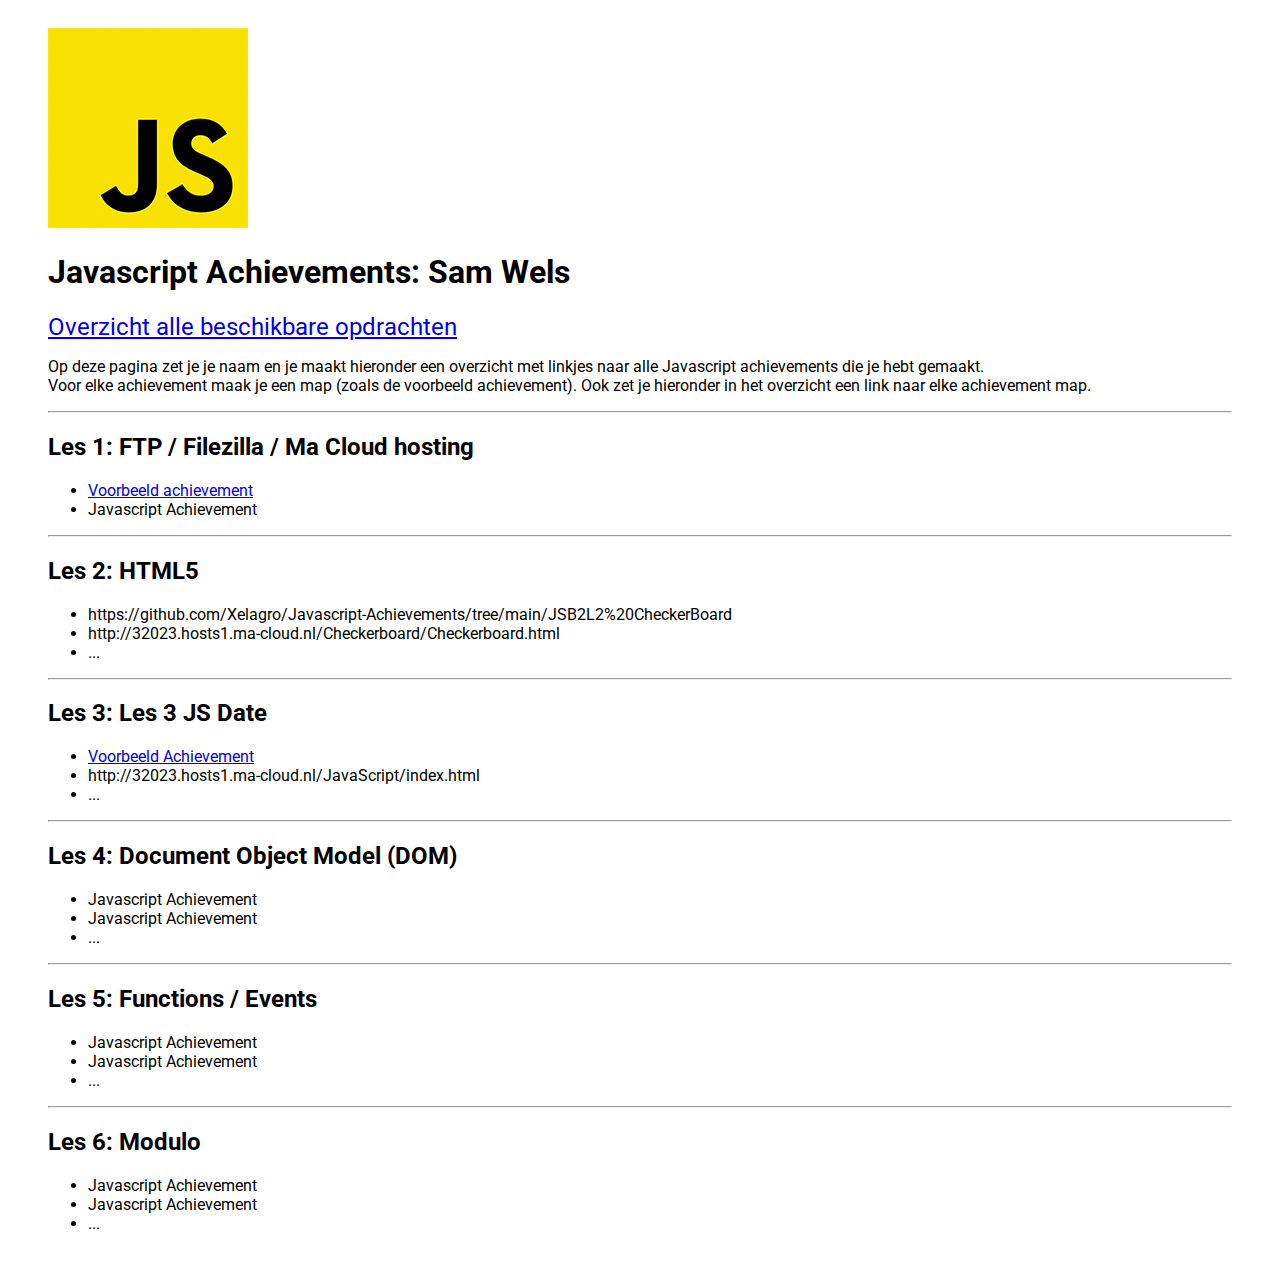
==== Begin/index.html @ 2a238f58 "Update index.html" ====
<!DOCTYPE html>
<html lang="en">

<head>
    <meta charset="UTF-8">
    <meta name="viewport" content="width=device-width, initial-scale=1.0">
    <title>Javascript Achievements</title>
    <link href="https://fonts.googleapis.com/css2?family=Roboto:wght@300&display=swap" rel="stylesheet">
    <style type="text/css">
        body {
            font-family: "Roboto", sans-serif;
        }

        .container {
            padding: 20px 40px;
        }

        .big-link {
            font-size: 1.5em;
        }
    </style>
</head>

<body>
    <div class="container">
        <img src="js.png" />

        <h1>Javascript Achievements: Sam Wels</h1>

        <a href="https://trello.com/b/xo5TJzFr/javascript-achievements" target="_blank" class="big-link">Overzicht alle beschikbare
            opdrachten</a>

        <p>
            Op deze pagina zet je je naam en je maakt hieronder een overzicht met linkjes naar alle Javascript achievements die je
            hebt gemaakt.<br />
            Voor elke achievement maak je een map (zoals de voorbeeld achievement). Ook zet je hieronder in het overzicht een link naar elke achievement map.
        </p>

        <hr>

        <h2>Les 1: FTP / Filezilla / Ma Cloud hosting</h3>
        <ul>
            <li><a href="voorbeeld-achievement/index.html">Voorbeeld achievement</a></li>
            <li>Javascript Achievement</li>

        </ul>
        <hr>
        <h2>Les 2: HTML5</h3>
        <ul>
            <li>https://github.com/Xelagro/Javascript-Achievements/tree/main/JSB2L2%20CheckerBoard</li>
            <li>http://32023.hosts1.ma-cloud.nl/Checkerboard/Checkerboard.html</li>
            <li>...</li>
        </ul>
        <hr>
        <h2>Les 3: Les 3 JS Date</h3>
        <ul>
            <li><a href="https://github.com/Xelagro/JavaScript">Voorbeeld Achievement</a> </li>
            <li>http://32023.hosts1.ma-cloud.nl/JavaScript/index.html</li>
            <li>...</li>
        </ul>
        <hr>
        <h2>Les 4: Document Object Model (DOM)</h3>
        <ul>
            <li>Javascript Achievement</li>
            <li>Javascript Achievement</li>
            <li>...</li>
        </ul>
        <hr>
        <h2>Les 5: Functions / Events</h3>
        <ul>
            <li>Javascript Achievement</li>
            <li>Javascript Achievement</li>
            <li>...</li>
        </ul>
        <hr>
        <h2>Les 6: Modulo</h3>
        <ul>
            <li>Javascript Achievement</li>
            <li>Javascript Achievement</li>
            <li>...</li>
        </ul>
    </div>
</body>

</html>
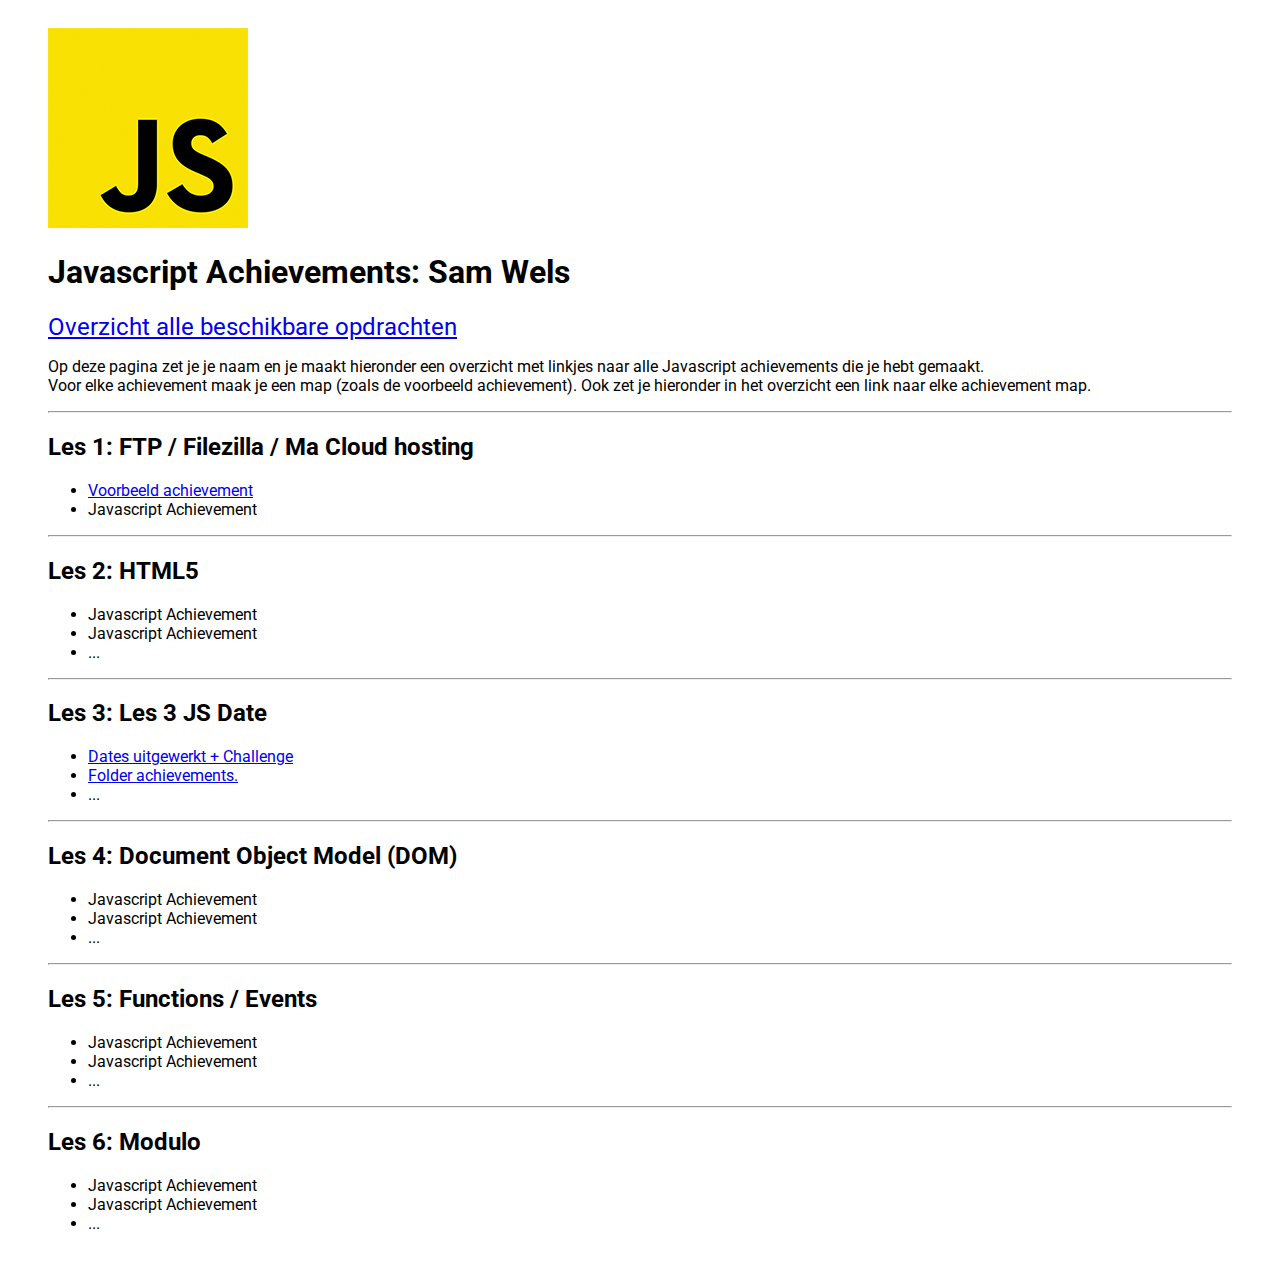
==== commit 577cb0bc: "Linkjes" ====
--- a/Begin/index.html
+++ b/Begin/index.html
@@ -47,15 +47,15 @@
         <hr>
         <h2>Les 2: HTML5</h3>
         <ul>
-            <li>https://github.com/Xelagro/Javascript-Achievements/tree/main/JSB2L2%20CheckerBoard</li>
-            <li>http://32023.hosts1.ma-cloud.nl/Checkerboard/Checkerboard.html</li>
+            <li>Javascript Achievement</li>
+            <li>Javascript Achievement</li>
             <li>...</li>
         </ul>
         <hr>
         <h2>Les 3: Les 3 JS Date</h3>
         <ul>
-            <li><a href="https://github.com/Xelagro/JavaScript">Voorbeeld Achievement</a> </li>
-            <li>http://32023.hosts1.ma-cloud.nl/JavaScript/index.html</li>
+            <li><a href="http://32023.hosts1.ma-cloud.nl/JavaScript/index.html">Dates uitgewerkt + Challenge</a> </li>
+            <li><a href= "https://github.com/Xelagro/JavaScript">Folder achievements.</a></li>
             <li>...</li>
         </ul>
         <hr>
@@ -82,4 +82,4 @@
     </div>
 </body>
 
-</html>
+</html>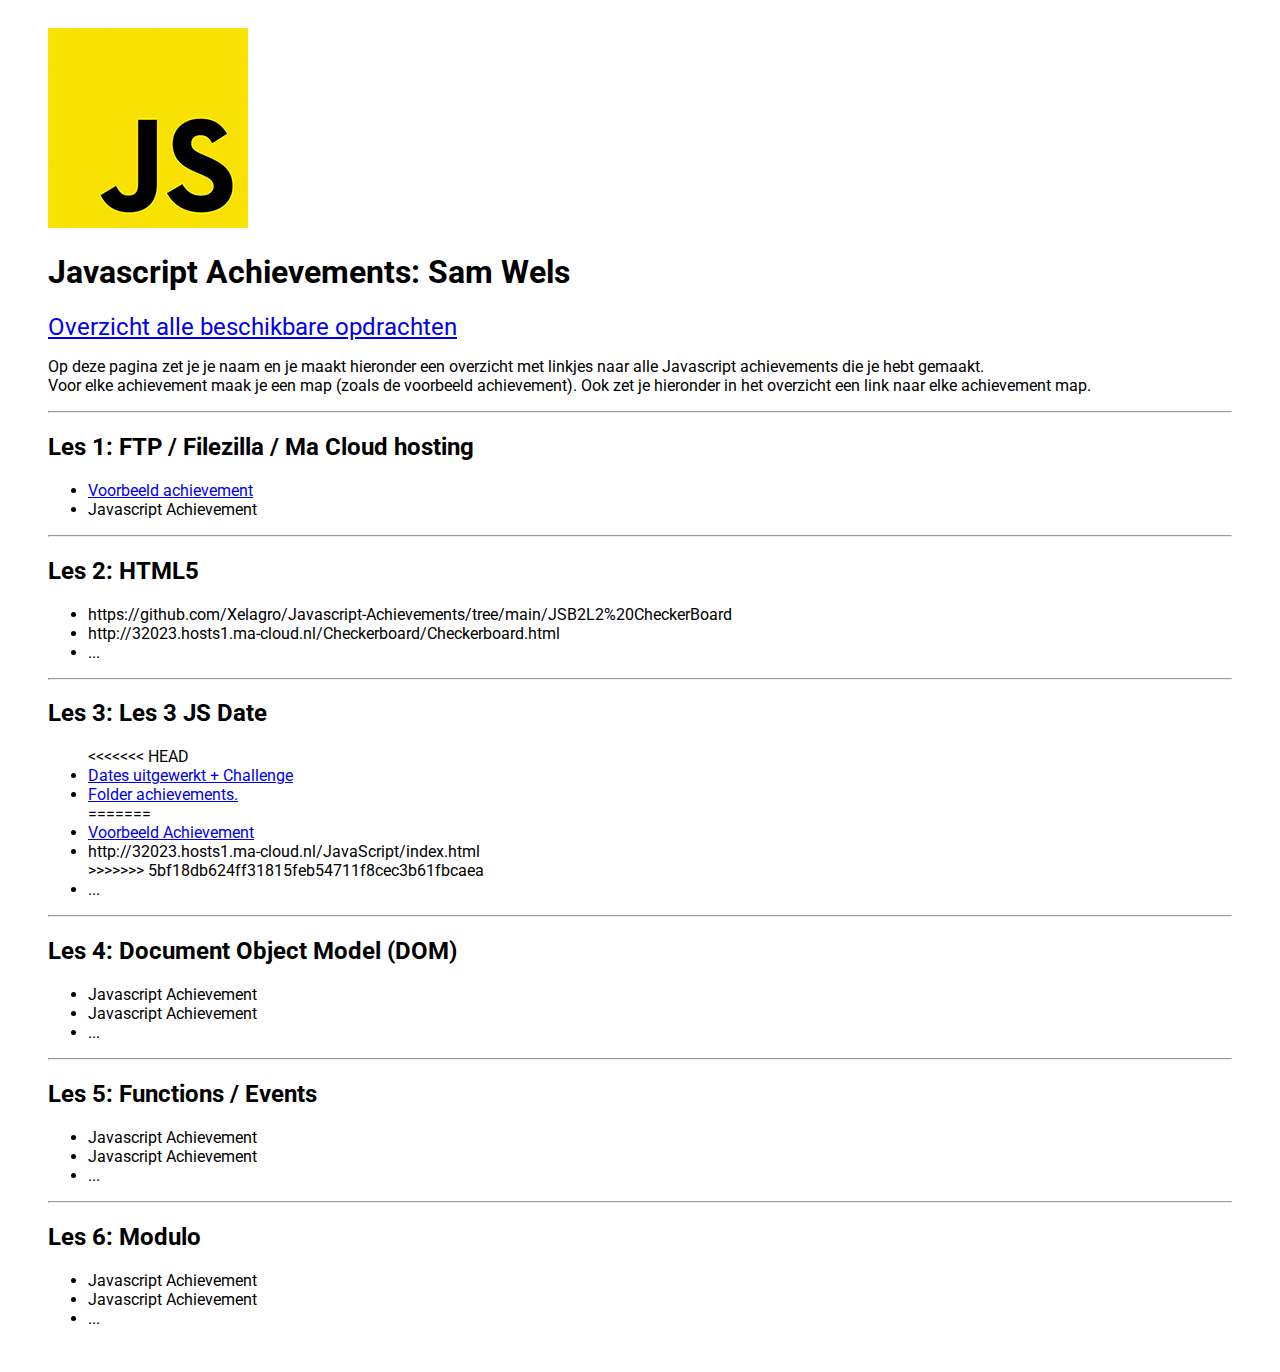
==== commit bc128814: "Linkjes" ====
--- a/Begin/index.html
+++ b/Begin/index.html
@@ -47,15 +47,20 @@
         <hr>
         <h2>Les 2: HTML5</h3>
         <ul>
-            <li>Javascript Achievement</li>
-            <li>Javascript Achievement</li>
+            <li>https://github.com/Xelagro/Javascript-Achievements/tree/main/JSB2L2%20CheckerBoard</li>
+            <li>http://32023.hosts1.ma-cloud.nl/Checkerboard/Checkerboard.html</li>
             <li>...</li>
         </ul>
         <hr>
         <h2>Les 3: Les 3 JS Date</h3>
         <ul>
+<<<<<<< HEAD
             <li><a href="http://32023.hosts1.ma-cloud.nl/JavaScript/index.html">Dates uitgewerkt + Challenge</a> </li>
             <li><a href= "https://github.com/Xelagro/JavaScript">Folder achievements.</a></li>
+=======
+            <li><a href="https://github.com/Xelagro/JavaScript">Voorbeeld Achievement</a> </li>
+            <li>http://32023.hosts1.ma-cloud.nl/JavaScript/index.html</li>
+>>>>>>> 5bf18db624ff31815feb54711f8cec3b61fbcaea
             <li>...</li>
         </ul>
         <hr>
@@ -82,4 +87,4 @@
     </div>
 </body>
 
-</html>+</html>
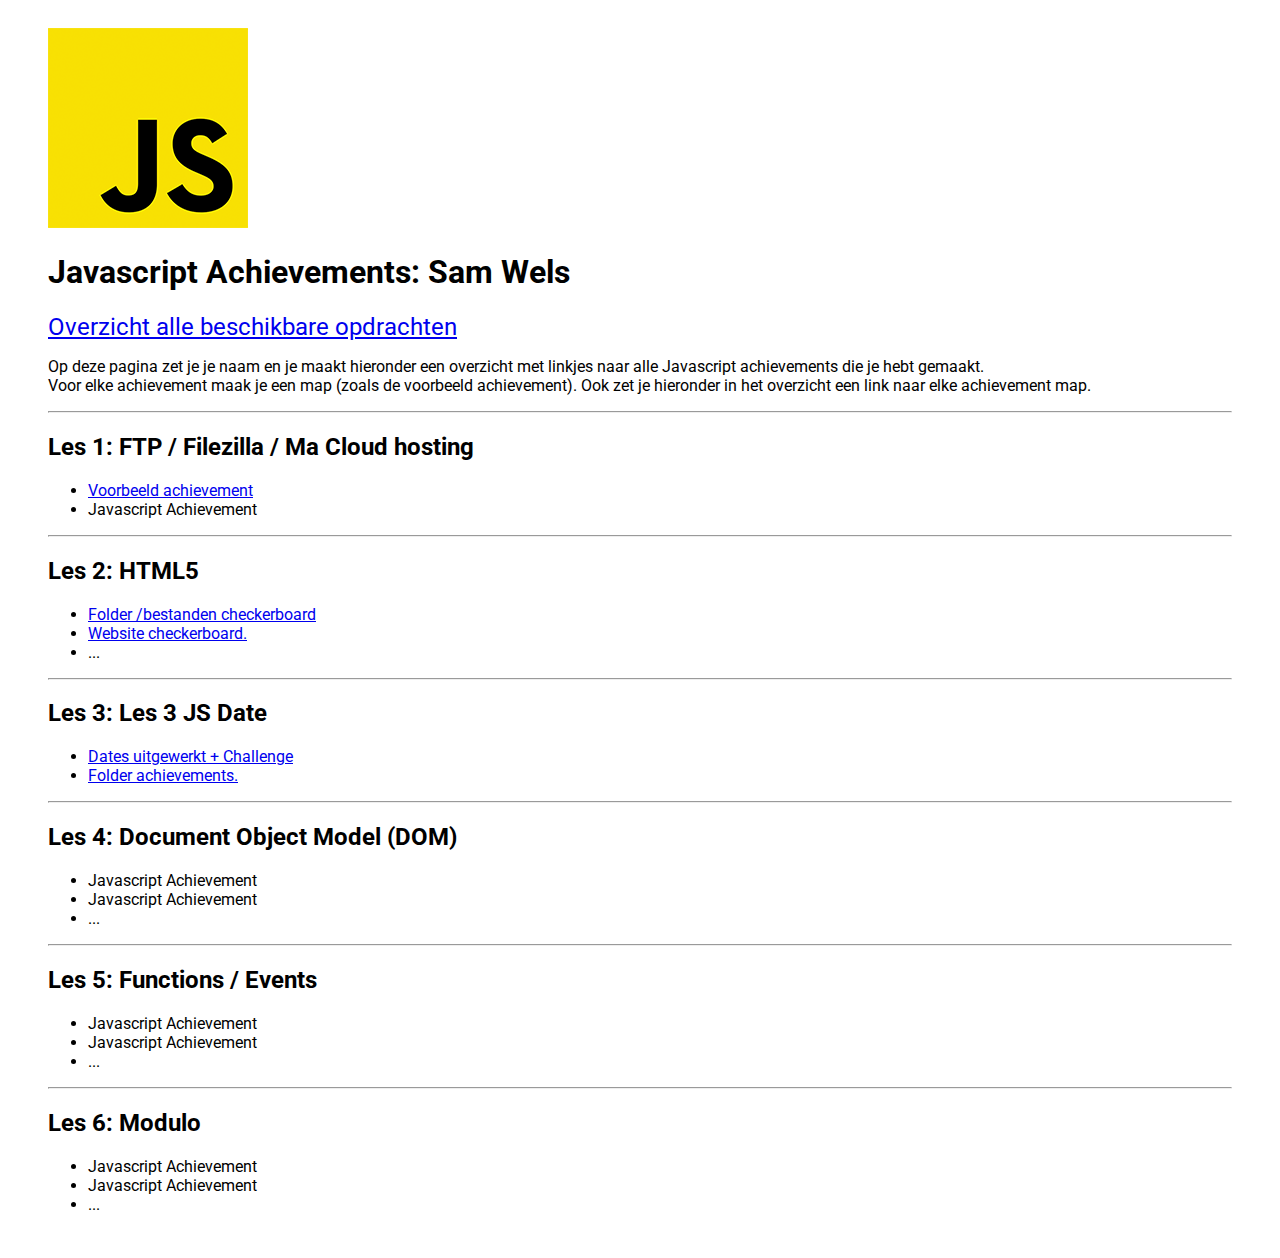
==== commit 62d872d8: "Test" ====
--- a/Begin/index.html
+++ b/Begin/index.html
@@ -47,21 +47,15 @@
         <hr>
         <h2>Les 2: HTML5</h3>
         <ul>
-            <li>https://github.com/Xelagro/Javascript-Achievements/tree/main/JSB2L2%20CheckerBoard</li>
-            <li>http://32023.hosts1.ma-cloud.nl/Checkerboard/Checkerboard.html</li>
+            <li><a href="https://github.com/Xelagro/Javascript-Achievements/tree/main/JSB2L2%20CheckerBoard"> Folder /bestanden checkerboard</li>
+            <li><a href="http://32023.hosts1.ma-cloud.nl/Checkerboard/Checkerboard.html"> Website checkerboard.</a></li>
             <li>...</li>
         </ul>
         <hr>
         <h2>Les 3: Les 3 JS Date</h3>
         <ul>
-<<<<<<< HEAD
             <li><a href="http://32023.hosts1.ma-cloud.nl/JavaScript/index.html">Dates uitgewerkt + Challenge</a> </li>
             <li><a href= "https://github.com/Xelagro/JavaScript">Folder achievements.</a></li>
-=======
-            <li><a href="https://github.com/Xelagro/JavaScript">Voorbeeld Achievement</a> </li>
-            <li>http://32023.hosts1.ma-cloud.nl/JavaScript/index.html</li>
->>>>>>> 5bf18db624ff31815feb54711f8cec3b61fbcaea
-            <li>...</li>
         </ul>
         <hr>
         <h2>Les 4: Document Object Model (DOM)</h3>
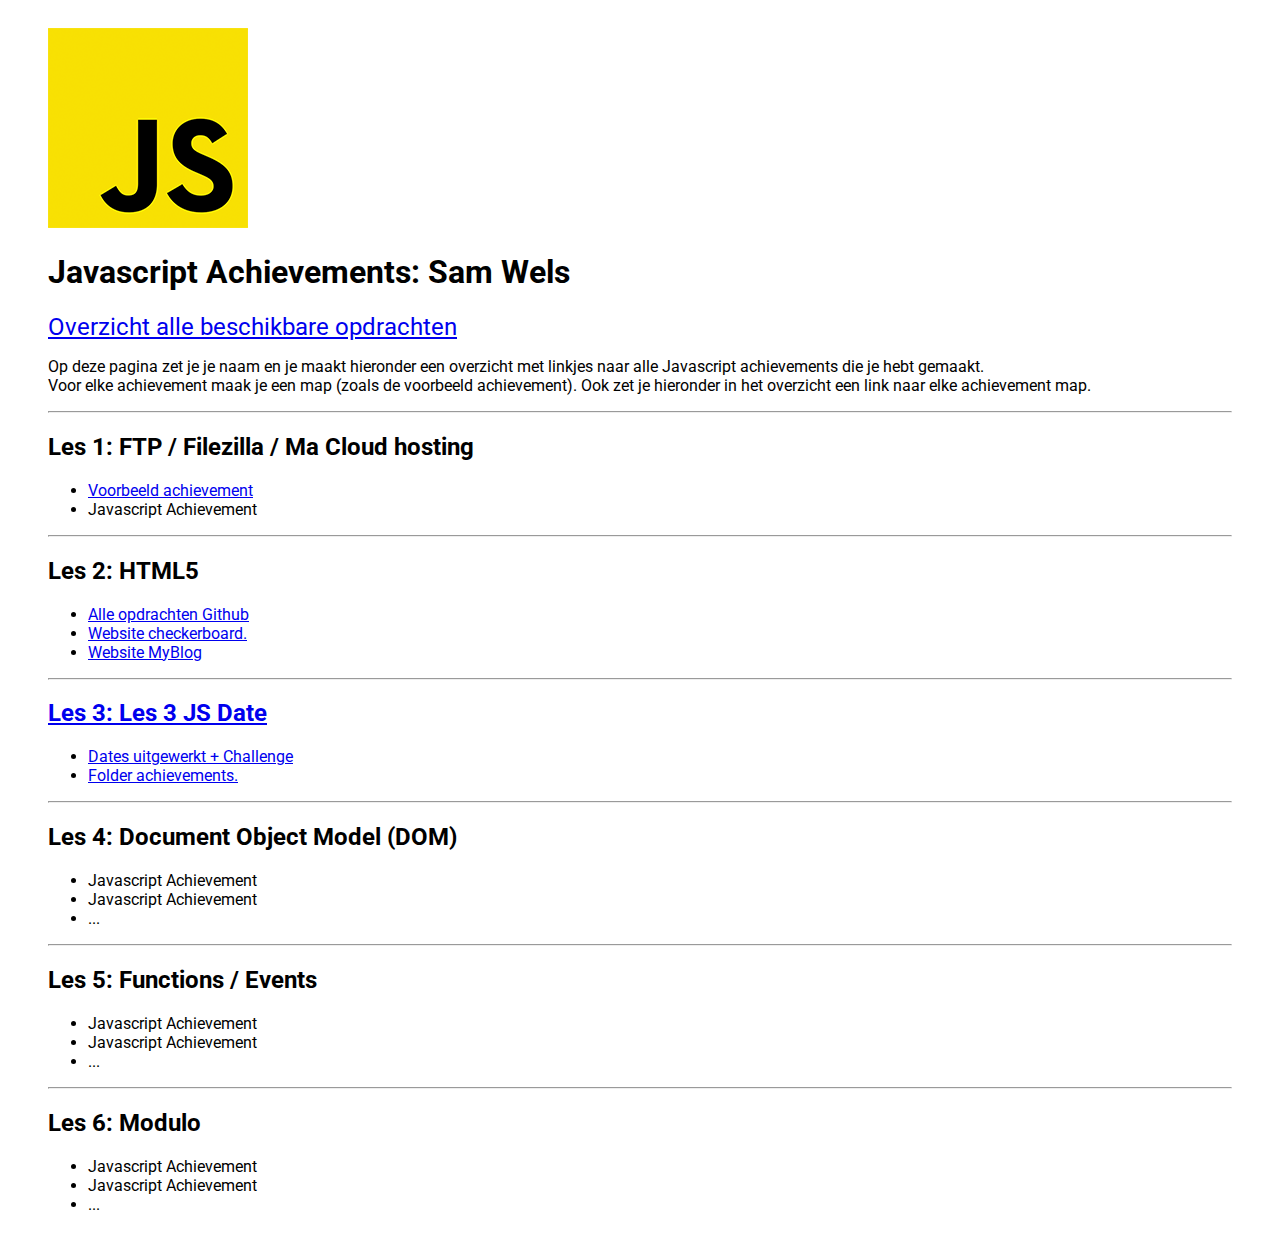
==== commit 80a189ff: "Updated" ====
--- a/Begin/index.html
+++ b/Begin/index.html
@@ -47,9 +47,9 @@
         <hr>
         <h2>Les 2: HTML5</h3>
         <ul>
-            <li><a href="https://github.com/Xelagro/Javascript-Achievements/tree/main/JSB2L2%20CheckerBoard"> Folder /bestanden checkerboard</li>
+            <li><a href="https://github.com/Xelagro/Javascript-Achievements"> Alle opdrachten Github</li>
             <li><a href="http://32023.hosts1.ma-cloud.nl/Checkerboard/Checkerboard.html"> Website checkerboard.</a></li>
-            <li>...</li>
+            <li><a href="http://32023.hosts1.ma-cloud.nl/Blog/Blog.html"> Website MyBlog</li>
         </ul>
         <hr>
         <h2>Les 3: Les 3 JS Date</h3>
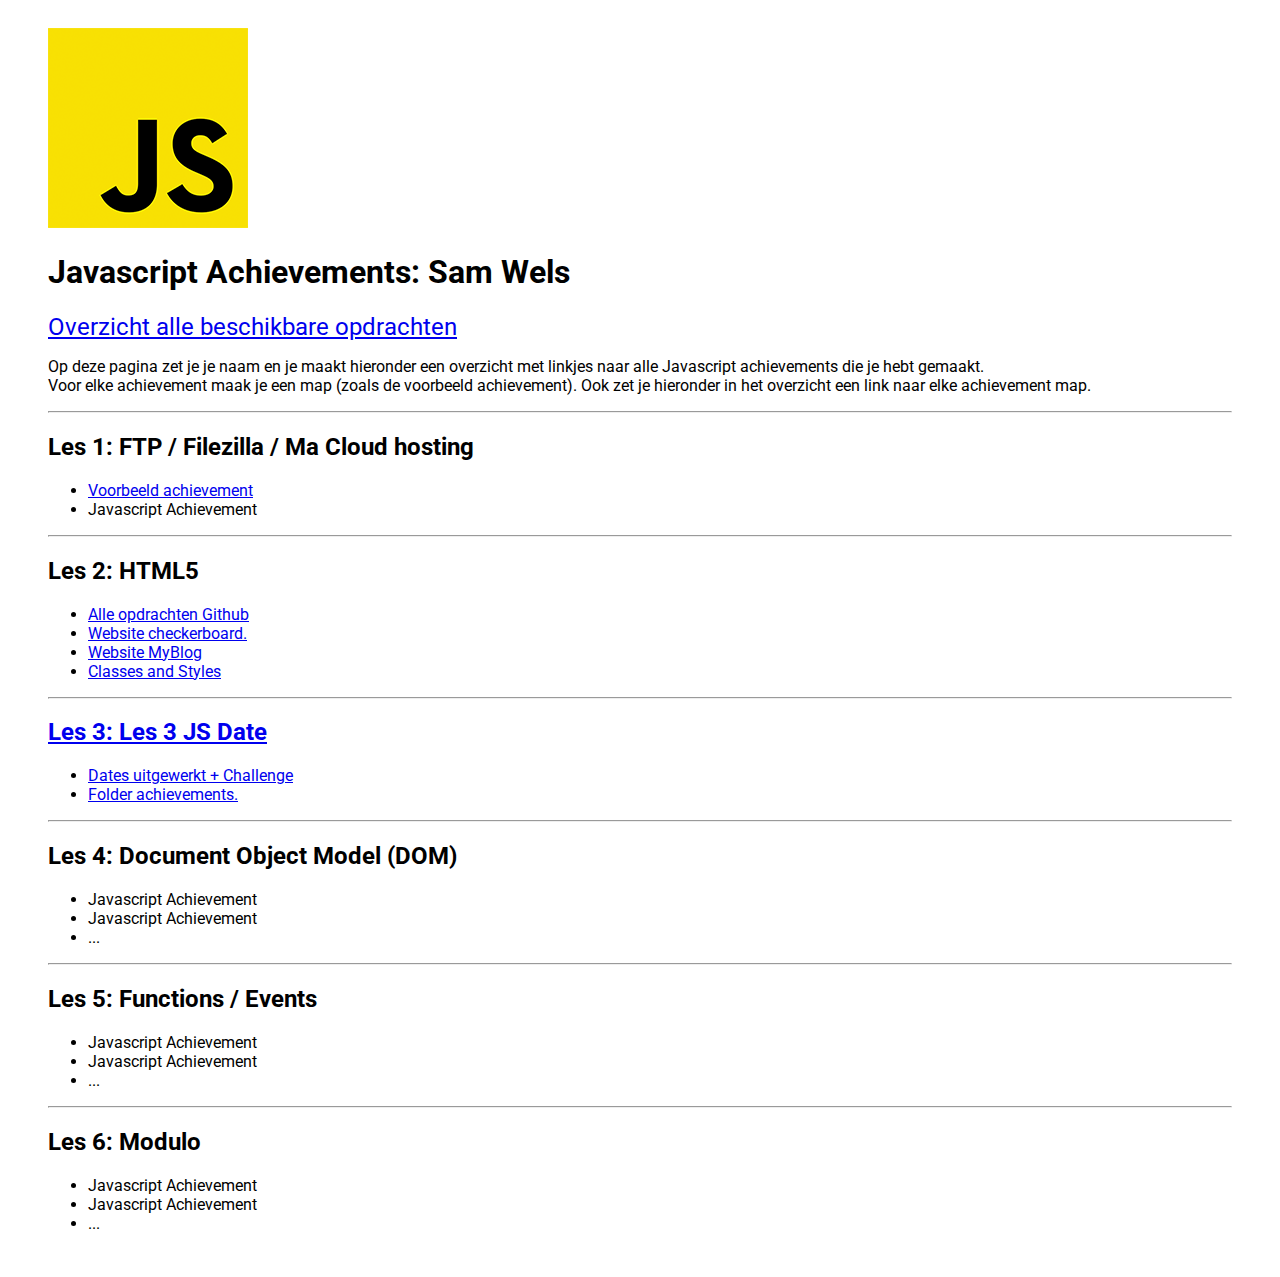
==== commit dfd4dbc0: "Links" ====
--- a/Begin/index.html
+++ b/Begin/index.html
@@ -47,9 +47,10 @@
         <hr>
         <h2>Les 2: HTML5</h3>
         <ul>
-            <li><a href="https://github.com/Xelagro/Javascript-Achievements"> Alle opdrachten Github</li>
+            <li><a href="https://github.com/Xelagro/Javascript-Achievements/tree/main/HTML5%20Les%202"> Alle opdrachten Github</li>
             <li><a href="http://32023.hosts1.ma-cloud.nl/Checkerboard/Checkerboard.html"> Website checkerboard.</a></li>
             <li><a href="http://32023.hosts1.ma-cloud.nl/Blog/Blog.html"> Website MyBlog</li>
+			<li><a href="http://32023.hosts1.ma-cloud.nl/ClassesAndStyles/Classes.html"> Classes and Styles</li>
         </ul>
         <hr>
         <h2>Les 3: Les 3 JS Date</h3>
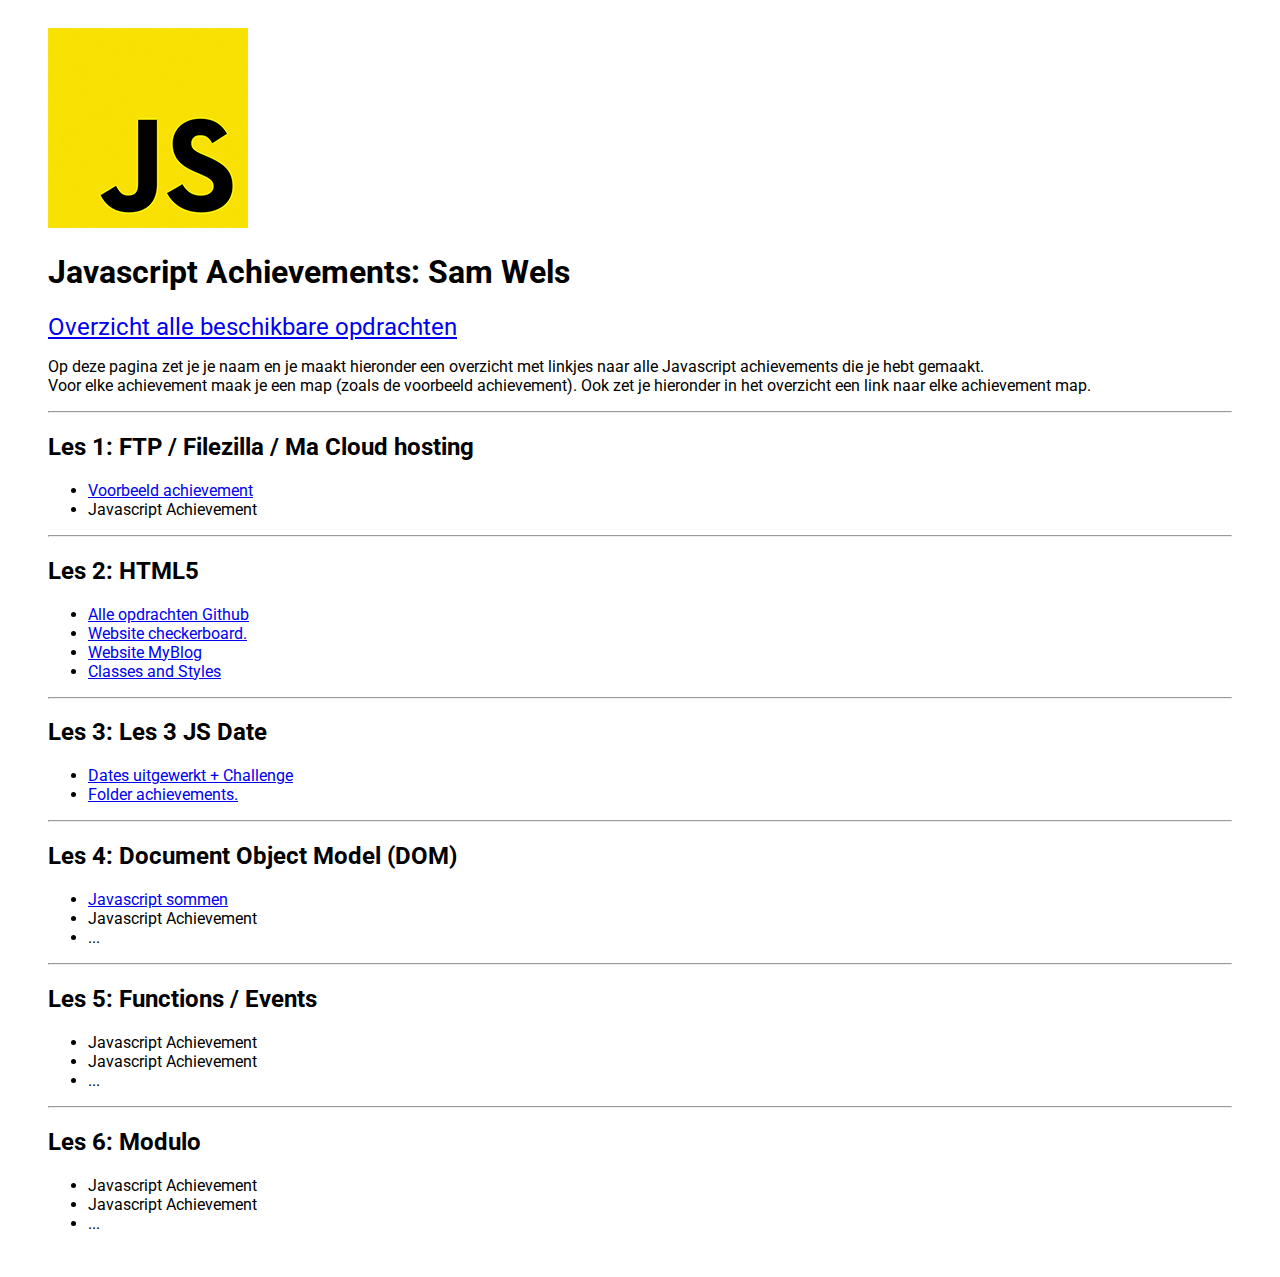
==== commit b3ccc793: "All" ====
--- a/Begin/index.html
+++ b/Begin/index.html
@@ -47,10 +47,10 @@
         <hr>
         <h2>Les 2: HTML5</h3>
         <ul>
-            <li><a href="https://github.com/Xelagro/Javascript-Achievements/tree/main/HTML5%20Les%202"> Alle opdrachten Github</li>
-            <li><a href="http://32023.hosts1.ma-cloud.nl/Checkerboard/Checkerboard.html"> Website checkerboard.</a></li>
-            <li><a href="http://32023.hosts1.ma-cloud.nl/Blog/Blog.html"> Website MyBlog</li>
-			<li><a href="http://32023.hosts1.ma-cloud.nl/ClassesAndStyles/Classes.html"> Classes and Styles</li>
+            <li><a href="https://github.com/Xelagro/Javascript-Achievements"> Alle opdrachten Github</a></li>
+            <li><a href="http://32023.hosts1.ma-cloud.nl/JavaScript/OpdrachtenJava/Checkerboard/Checkerboard.html"> Website checkerboard.</a></li>
+            <li><a href="http://32023.hosts1.ma-cloud.nl/JavaScript/OpdrachtenJava/Blog/Blog.html"> Website MyBlog</a></li>
+			<li><a href="http://32023.hosts1.ma-cloud.nl/ClassesAndStyles/Classes.html"> Classes and Styles</a></li>
         </ul>
         <hr>
         <h2>Les 3: Les 3 JS Date</h3>
@@ -61,7 +61,7 @@
         <hr>
         <h2>Les 4: Document Object Model (DOM)</h3>
         <ul>
-            <li>Javascript Achievement</li>
+            <li><a href="http://32023.hosts1.ma-cloud.nl/Javascript2/start_1.html"> Javascript sommen</a></li>
             <li>Javascript Achievement</li>
             <li>...</li>
         </ul>
